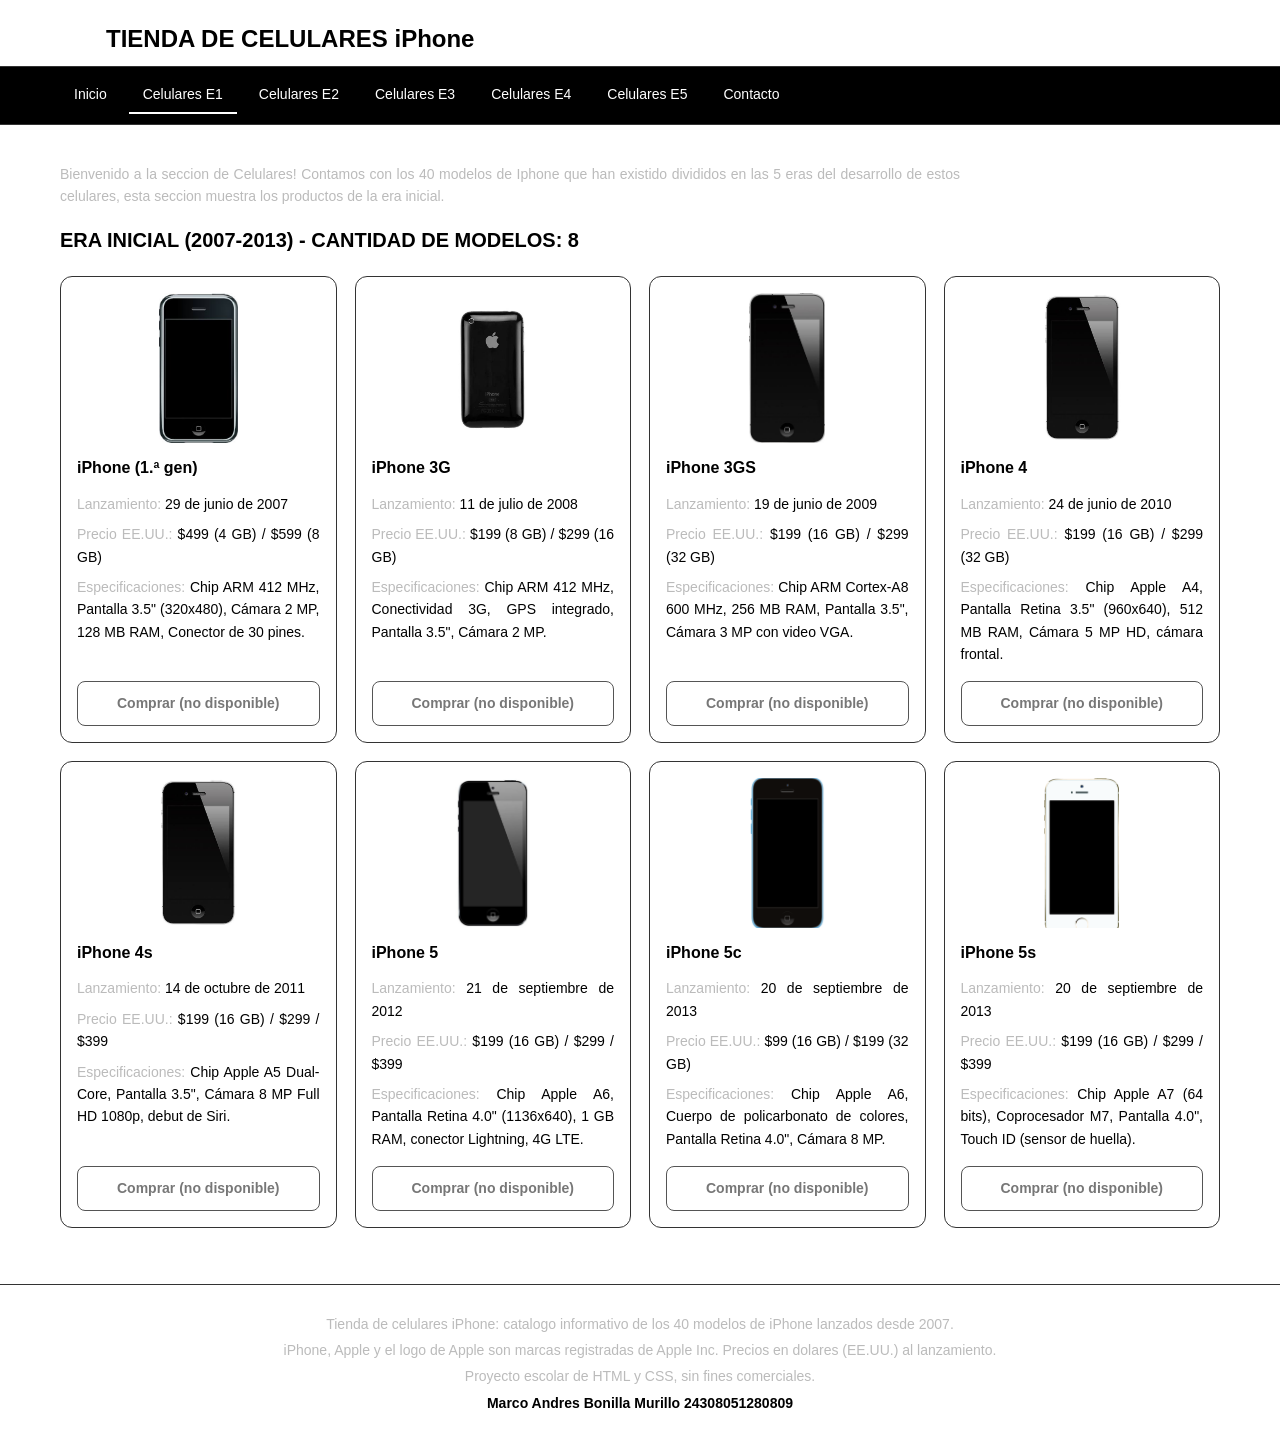
==== celulares e1.html @ 09cbb594 "Add files via upload" ====
<!-- Marco Andres Bonilla Murillo 5J -->
<!DOCTYPE html> <!-- Declaracion del tipo de documento (HTML5) -->
<html lang="es"> <!-- Raiz del documento; lang indica el idioma -->
<head>
	<meta charset="UTF-8"> <!-- Permite acentos y caracteres especiales -->
	<meta name="viewport" content="width=device-width, initial-scale=1"> <!-- Adapta la pagina a pantallas de celular -->
	<title>Celulares E1 | Tienda de celulares iPhone</title>
	<link rel="stylesheet" href="estilos.css"> <!-- Vincula la hoja de estilos compartida -->
</head>
<body>
	<!-- Encabezado con el logo de Apple -->
	<header class="encabezado">
		<svg class="logo-apple" viewBox="0 0 24 24" role="img" aria-label="Logo de Apple"><path d="M12.152 6.896c-.948 0-2.415-1.078-3.96-1.04-2.04.027-3.91 1.183-4.961 3.014-2.117 3.675-.546 9.103 1.519 12.09 1.013 1.454 2.208 3.09 3.792 3.039 1.52-.065 2.09-.987 3.935-.987 1.831 0 2.35.987 3.96.948 1.637-.026 2.676-1.48 3.676-2.948 1.156-1.688 1.636-3.325 1.662-3.415-.039-.013-3.182-1.221-3.22-4.857-.026-3.04 2.48-4.494 2.597-4.559-1.429-2.09-3.623-2.324-4.39-2.376-2-.156-3.675 1.09-4.61 1.09zM15.53 3.83c.843-1.012 1.4-2.427 1.245-3.83-1.207.052-2.662.805-3.532 1.818-.78.896-1.454 2.338-1.273 3.714 1.338.104 2.715-.688 3.559-1.701"/></svg>
		<h1>TIENDA DE CELULARES iPhone</h1>
	</header>
	<!-- Barra de navegacion con enlaces a todos los documentos -->
	<nav>
		<div class="enlaces">
			<a href="index.html">Inicio</a>
			<a href="celulares e1.html" class="activo">Celulares E1</a>
			<a href="celulares e2.html">Celulares E2</a>
			<a href="celulares e3.html">Celulares E3</a>
			<a href="celulares e4.html">Celulares E4</a>
			<a href="celulares e5.html">Celulares E5</a>
			<a href="contacto.html">Contacto</a>
		</div>
	</nav>
	<main>
		<p class="intro">Bienvenido a la seccion de Celulares! Contamos con los 40 modelos de Iphone que han existido divididos en las 5 eras del desarrollo de estos celulares, esta seccion muestra los productos de la era inicial.</p>
		<h2>ERA INICIAL (2007-2013) - CANTIDAD DE MODELOS: 8</h2>
		<!-- Contenedor grid: acomoda las tarjetas en columnas automaticas -->
		<section class="catalogo">
			<!-- Tarjeta de producto: iPhone (1.ª gen) -->
			<article class="tarjeta">
				<img src="img2.png" alt="iPhone (1.ª gen)" width="100" height="150">
				<h3>iPhone (1.ª gen)</h3>
				<p><span class="etiqueta">Lanzamiento:</span> 29 de junio de 2007</p>
				<p><span class="etiqueta">Precio EE.UU.:</span> $499 (4 GB) / $599 (8 GB)</p>
				<p class="specs"><span class="etiqueta">Especificaciones:</span> Chip ARM 412 MHz, Pantalla 3.5" (320x480), Cámara 2 MP, 128 MB RAM, Conector de 30 pines.</p>
				<button class="btn-comprar" type="button" disabled>Comprar (no disponible)</button> <!-- disabled: boton inhabilitado -->
			</article>
			<!-- Tarjeta de producto: iPhone 3G -->
			<article class="tarjeta">
				<img src="img3.png" alt="iPhone 3G" width="100" height="150">
				<h3>iPhone 3G</h3>
				<p><span class="etiqueta">Lanzamiento:</span> 11 de julio de 2008</p>
				<p><span class="etiqueta">Precio EE.UU.:</span> $199 (8 GB) / $299 (16 GB)</p>
				<p class="specs"><span class="etiqueta">Especificaciones:</span> Chip ARM 412 MHz, Conectividad 3G, GPS integrado, Pantalla 3.5", Cámara 2 MP.</p>
				<button class="btn-comprar" type="button" disabled>Comprar (no disponible)</button> <!-- disabled: boton inhabilitado -->
			</article>
			<!-- Tarjeta de producto: iPhone 3GS -->
			<article class="tarjeta">
				<img src="img4.png" alt="iPhone 3GS" width="100" height="150">
				<h3>iPhone 3GS</h3>
				<p><span class="etiqueta">Lanzamiento:</span> 19 de junio de 2009</p>
				<p><span class="etiqueta">Precio EE.UU.:</span> $199 (16 GB) / $299 (32 GB)</p>
				<p class="specs"><span class="etiqueta">Especificaciones:</span> Chip ARM Cortex-A8 600 MHz, 256 MB RAM, Pantalla 3.5", Cámara 3 MP con video VGA.</p>
				<button class="btn-comprar" type="button" disabled>Comprar (no disponible)</button> <!-- disabled: boton inhabilitado -->
			</article>
			<!-- Tarjeta de producto: iPhone 4 -->
			<article class="tarjeta">
				<img src="img5.png" alt="iPhone 4" width="100" height="150">
				<h3>iPhone 4</h3>
				<p><span class="etiqueta">Lanzamiento:</span> 24 de junio de 2010</p>
				<p><span class="etiqueta">Precio EE.UU.:</span> $199 (16 GB) / $299 (32 GB)</p>
				<p class="specs"><span class="etiqueta">Especificaciones:</span> Chip Apple A4, Pantalla Retina 3.5" (960x640), 512 MB RAM, Cámara 5 MP HD, cámara frontal.</p>
				<button class="btn-comprar" type="button" disabled>Comprar (no disponible)</button> <!-- disabled: boton inhabilitado -->
			</article>
			<!-- Tarjeta de producto: iPhone 4s -->
			<article class="tarjeta">
				<img src="img5.png" alt="iPhone 4s" width="100" height="150">
				<h3>iPhone 4s</h3>
				<p><span class="etiqueta">Lanzamiento:</span> 14 de octubre de 2011</p>
				<p><span class="etiqueta">Precio EE.UU.:</span> $199 (16 GB) / $299 / $399</p>
				<p class="specs"><span class="etiqueta">Especificaciones:</span> Chip Apple A5 Dual-Core, Pantalla 3.5", Cámara 8 MP Full HD 1080p, debut de Siri.</p>
				<button class="btn-comprar" type="button" disabled>Comprar (no disponible)</button> <!-- disabled: boton inhabilitado -->
			</article>
			<!-- Tarjeta de producto: iPhone 5 -->
			<article class="tarjeta">
				<img src="img6.png" alt="iPhone 5" width="100" height="150">
				<h3>iPhone 5</h3>
				<p><span class="etiqueta">Lanzamiento:</span> 21 de septiembre de 2012</p>
				<p><span class="etiqueta">Precio EE.UU.:</span> $199 (16 GB) / $299 / $399</p>
				<p class="specs"><span class="etiqueta">Especificaciones:</span> Chip Apple A6, Pantalla Retina 4.0" (1136x640), 1 GB RAM, conector Lightning, 4G LTE.</p>
				<button class="btn-comprar" type="button" disabled>Comprar (no disponible)</button> <!-- disabled: boton inhabilitado -->
			</article>
			<!-- Tarjeta de producto: iPhone 5c -->
			<article class="tarjeta">
				<img src="img7.png" alt="iPhone 5c" width="100" height="150">
				<h3>iPhone 5c</h3>
				<p><span class="etiqueta">Lanzamiento:</span> 20 de septiembre de 2013</p>
				<p><span class="etiqueta">Precio EE.UU.:</span> $99 (16 GB) / $199 (32 GB)</p>
				<p class="specs"><span class="etiqueta">Especificaciones:</span> Chip Apple A6, Cuerpo de policarbonato de colores, Pantalla Retina 4.0", Cámara 8 MP.</p>
				<button class="btn-comprar" type="button" disabled>Comprar (no disponible)</button> <!-- disabled: boton inhabilitado -->
			</article>
			<!-- Tarjeta de producto: iPhone 5s -->
			<article class="tarjeta">
				<img src="img8.png" alt="iPhone 5s" width="100" height="150">
				<h3>iPhone 5s</h3>
				<p><span class="etiqueta">Lanzamiento:</span> 20 de septiembre de 2013</p>
				<p><span class="etiqueta">Precio EE.UU.:</span> $199 (16 GB) / $299 / $399</p>
				<p class="specs"><span class="etiqueta">Especificaciones:</span> Chip Apple A7 (64 bits), Coprocesador M7, Pantalla 4.0", Touch ID (sensor de huella).</p>
				<button class="btn-comprar" type="button" disabled>Comprar (no disponible)</button> <!-- disabled: boton inhabilitado -->
			</article>
		</section>
	</main>
	<!-- Footer: datos de la pagina, la marca y el autor -->
	<footer>
		<p>Tienda de celulares iPhone: catalogo informativo de los 40 modelos de iPhone lanzados desde 2007.</p>
		<p>iPhone, Apple y el logo de Apple son marcas registradas de Apple Inc. Precios en dolares (EE.UU.) al lanzamiento.</p>
		<p>Proyecto escolar de HTML y CSS, sin fines comerciales.</p>
		<p class="nombre">Marco Andres Bonilla Murillo 24308051280809</p>
	</footer>
</body>
</html>
---- estilos.css ----
/* ===== estilos.css: hoja de estilos compartida por todos los documentos ===== */

/* Variables CSS (custom properties): se declaran una vez y se reutilizan */
:root {
  --negro: #000;          /* color predominante */
  --gris-oscuro: #111;    /* fondo de tarjetas */
  --gris-borde: #333;     /* bordes discretos */
  --gris-texto: #bbb;     /* texto secundario */
  --blanco: #fff;         /* complemento */
}

/* Reinicio basico: box-sizing hace que padding y borde cuenten dentro del ancho */
* { box-sizing: border-box; }

/* Fuente principal: Arial 14 con texto justificado */
body {
  margin: 0;
  background: var(--blanco);/*Cambiar color a --negro*/
  color: var(--negro);/*Cambiar color a --blanco*/
  font-family: Arial, sans-serif;
  font-size: 14px;
  line-height: 1.6;
  text-align: justify;
  margin: 0 auto;
}

/* Contenedor central que limita el ancho del contenido */
main, .contenedor { max-width: 1200px; margin: 0 auto; padding: 24px 20px; }

/* ----- Encabezado con logo de Apple ----- */
.encabezado { display: flex; align-items: center; gap: 12px; padding: 20px 20px 8px; max-width: 1200px; margin: 0 auto; }
.logo-apple { width: 34px; height: 34px; fill: var(--blanco); } /* fill pinta el SVG */
.encabezado h1 { margin: 0; font-size: 24px; text-align: left; }

/* ----- Barra de navegacion ----- */
nav { background: var(--negro);/*Cambiar a --negro */ border-top: 1px solid var(--gris-borde); border-bottom: 1px solid var(--gris-borde); }
nav .enlaces { display: flex; flex-wrap: wrap; gap: 8px; max-width: 1200px; margin: 0 auto; padding: 10px 20px; }
nav a { color: var(--blanco);/*Cambiar color a --blanco */ text-decoration: none; padding: 6px 14px; border-radius: 6px; transition: text-shadow .2s, box-shadow .2s; }
/* Efecto de brillo: se activa con :hover (raton encima) y :focus-visible (teclado) */
nav a:hover, nav a:focus-visible {
  text-shadow: 0 0 8px #fff, 0 0 16px #fff;
  box-shadow: 0 0 10px rgba(255,255,255,.7);
  outline: none;
}
nav a.activo { border-bottom: 2px solid var(--blanco); border-radius: 6px 6px 0 0; } /* pagina actual */

/* ----- Textos ----- */
h2 { font-size: 20px; text-align: left; }
h3 { text-align: left; }
.intro { max-width: 900px; color: var(--gris-texto)/*Cambiar a --gris-texto*/; }
.hero-img { display: block; max-width: 100%; height: auto; border: 1px solid var(--gris-borde); border-radius: 12px; margin-top: 16px; }

/* ----- Tarjetas de producto (reemplazan las tablas) ----- */
/* CSS Grid: crea columnas automaticas de minimo 240px que se adaptan al ancho */
.catalogo { display: grid; grid-template-columns: repeat(auto-fill, minmax(240px, 1fr)); gap: 18px; margin-top: 20px; }
.tarjeta { display: flex; flex-direction: column; background: var(--blanco)/*Cambiar a --gris-oscuro*/; border: 1px solid var(--gris-borde); border-radius: 12px; padding: 16px; }
.tarjeta img { align-self: center; width: 100px; height: 150px; object-fit: contain; margin-bottom: 12px; }
.tarjeta h3 { margin: 0 0 8px; font-size: 16px; }
.tarjeta p { margin: 4px 0; }
.tarjeta .etiqueta { color: var(--gris-texto)/*Cambiar a --gris-texto*/; }
.tarjeta .specs { flex: 1; } /* flex:1 empuja el boton al fondo de la tarjeta */

/* Boton de compra inhabilitado (atributo disabled en el HTML) */
.btn-comprar { margin-top: 12px; padding: 10px; font: inherit; font-weight: bold; border: 1px solid var(--blanco); border-radius: 8px; background: var(--blanco); color: var(--negro); }
.btn-comprar:disabled { background: transparent; color: #777; border-color: #555; cursor: not-allowed; }

/* ----- Formularios (pagina de contacto) ----- */
.caja-form { max-width: 460px; margin: 0 auto; background: var(--blanco)/*Cambiar a --gris-oscuro*/; border: 1px solid var(--gris-borde); border-radius: 12px; padding: 24px; }
.pestanas { display: flex; gap: 8px; margin-bottom: 16px; }
.pestana, .btn { font: inherit; padding: 10px 16px; border-radius: 8px; border: 1px solid var(--blanco); background: transparent; color: var(--negro)/*Cambiar a --blanco*/; cursor: pointer; }
.pestana { flex: 1; }
.pestana.activa, .btn.principal { background: var(--negro)/*Cambiar a --blanco*/; color: var(--blanco)/*Cambiar a --negro*/; font-weight: bold; }
label { display: block; margin-top: 12px; }
input { width: 100%; margin-top: 4px; padding: 10px; font: inherit; color: var(--negro)/*Cambiar a --blanco*/; background: var(--blanco)/*Cambiar a --negro*/; border: 1px solid #666; border-radius: 6px; }
input:focus { outline: 2px solid var(--blanco)/*Cambiar a Blanco*/; }
.acciones { display: flex; gap: 10px; margin-top: 18px; }
.mensaje { margin-top: 12px; min-height: 1.4em; color: var(--gris-texto); }
.oculto { display: none; } /* clase que JavaScript agrega o quita para mostrar/ocultar formularios */

/* ----- Footer ----- */
footer { border-top: 1px solid var(--gris-borde); margin-top: 32px; padding: 24px 20px; text-align: center; color: var(--gris-texto); }
footer p { margin: 4px 0; text-align: center; }
footer .nombre { color: var(--negro)/*Cambiar a --blanco*/; font-weight: bold; }

/* Accesibilidad: respeta a quien desactiva las animaciones en su sistema */
@media (prefers-reduced-motion: reduce) { * { transition: none !important; } }
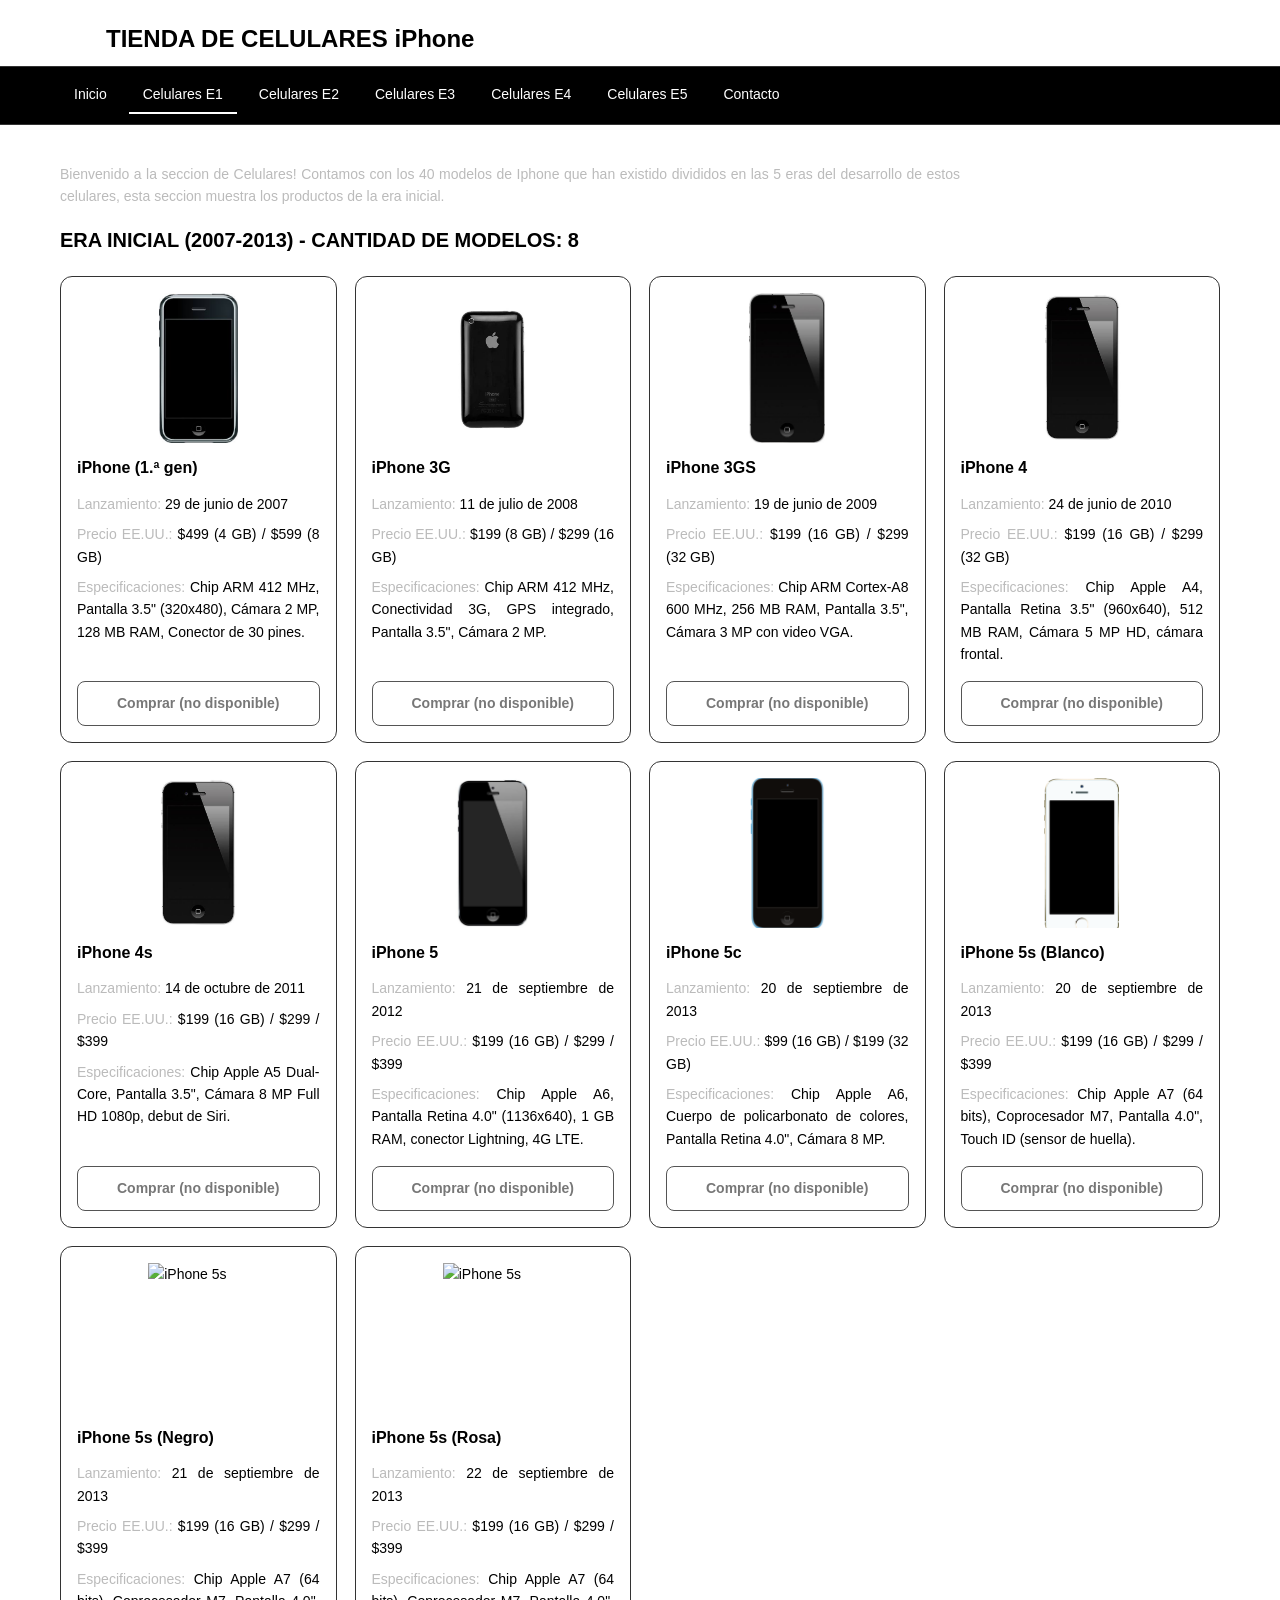
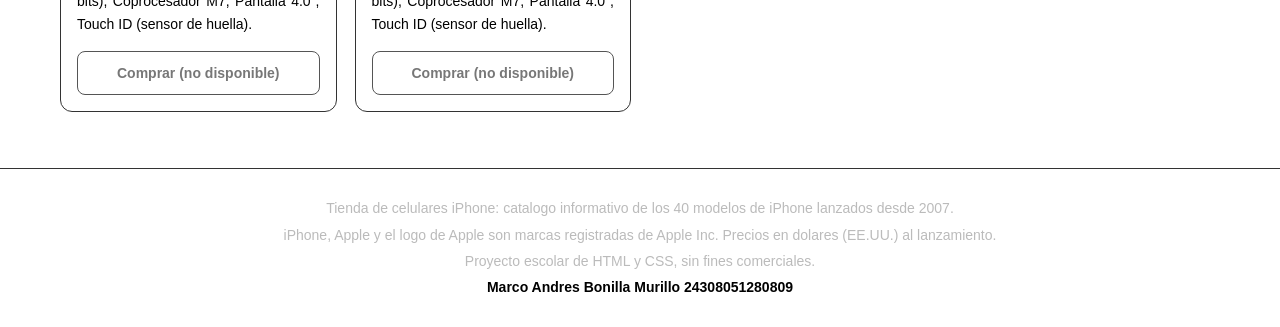
==== commit 845d33df: "Update celulares e1.html" ====
--- a/celulares e1.html
+++ b/celulares e1.html
@@ -30,7 +30,7 @@
 		<h2>ERA INICIAL (2007-2013) - CANTIDAD DE MODELOS: 8</h2>
 		<!-- Contenedor grid: acomoda las tarjetas en columnas automaticas -->
 		<section class="catalogo">
-			<!-- Tarjeta de producto: iPhone (1.ª gen) -->
+			<!-- Tarjeta de producto: iPhone (1.ª gen) PRODUCTO 1/10 -->
 			<article class="tarjeta">
 				<img src="img2.png" alt="iPhone (1.ª gen)" width="100" height="150">
 				<h3>iPhone (1.ª gen)</h3>
@@ -39,7 +39,7 @@
 				<p class="specs"><span class="etiqueta">Especificaciones:</span> Chip ARM 412 MHz, Pantalla 3.5" (320x480), Cámara 2 MP, 128 MB RAM, Conector de 30 pines.</p>
 				<button class="btn-comprar" type="button" disabled>Comprar (no disponible)</button> <!-- disabled: boton inhabilitado -->
 			</article>
-			<!-- Tarjeta de producto: iPhone 3G -->
+			<!-- Tarjeta de producto: iPhone 3G PRODUCTO 2/10-->
 			<article class="tarjeta">
 				<img src="img3.png" alt="iPhone 3G" width="100" height="150">
 				<h3>iPhone 3G</h3>
@@ -48,7 +48,7 @@
 				<p class="specs"><span class="etiqueta">Especificaciones:</span> Chip ARM 412 MHz, Conectividad 3G, GPS integrado, Pantalla 3.5", Cámara 2 MP.</p>
 				<button class="btn-comprar" type="button" disabled>Comprar (no disponible)</button> <!-- disabled: boton inhabilitado -->
 			</article>
-			<!-- Tarjeta de producto: iPhone 3GS -->
+			<!-- Tarjeta de producto: iPhone 3GS PRODUCTO 3/10-->
 			<article class="tarjeta">
 				<img src="img4.png" alt="iPhone 3GS" width="100" height="150">
 				<h3>iPhone 3GS</h3>
@@ -57,7 +57,7 @@
 				<p class="specs"><span class="etiqueta">Especificaciones:</span> Chip ARM Cortex-A8 600 MHz, 256 MB RAM, Pantalla 3.5", Cámara 3 MP con video VGA.</p>
 				<button class="btn-comprar" type="button" disabled>Comprar (no disponible)</button> <!-- disabled: boton inhabilitado -->
 			</article>
-			<!-- Tarjeta de producto: iPhone 4 -->
+			<!-- Tarjeta de producto: iPhone 4 PRODUCTO 4/10-->
 			<article class="tarjeta">
 				<img src="img5.png" alt="iPhone 4" width="100" height="150">
 				<h3>iPhone 4</h3>
@@ -66,7 +66,7 @@
 				<p class="specs"><span class="etiqueta">Especificaciones:</span> Chip Apple A4, Pantalla Retina 3.5" (960x640), 512 MB RAM, Cámara 5 MP HD, cámara frontal.</p>
 				<button class="btn-comprar" type="button" disabled>Comprar (no disponible)</button> <!-- disabled: boton inhabilitado -->
 			</article>
-			<!-- Tarjeta de producto: iPhone 4s -->
+			<!-- Tarjeta de producto: iPhone 4s PRODCUTO 5/10-->
 			<article class="tarjeta">
 				<img src="img5.png" alt="iPhone 4s" width="100" height="150">
 				<h3>iPhone 4s</h3>
@@ -75,7 +75,7 @@
 				<p class="specs"><span class="etiqueta">Especificaciones:</span> Chip Apple A5 Dual-Core, Pantalla 3.5", Cámara 8 MP Full HD 1080p, debut de Siri.</p>
 				<button class="btn-comprar" type="button" disabled>Comprar (no disponible)</button> <!-- disabled: boton inhabilitado -->
 			</article>
-			<!-- Tarjeta de producto: iPhone 5 -->
+			<!-- Tarjeta de producto: iPhone 5 PRODUCTO 6/10-->
 			<article class="tarjeta">
 				<img src="img6.png" alt="iPhone 5" width="100" height="150">
 				<h3>iPhone 5</h3>
@@ -84,7 +84,7 @@
 				<p class="specs"><span class="etiqueta">Especificaciones:</span> Chip Apple A6, Pantalla Retina 4.0" (1136x640), 1 GB RAM, conector Lightning, 4G LTE.</p>
 				<button class="btn-comprar" type="button" disabled>Comprar (no disponible)</button> <!-- disabled: boton inhabilitado -->
 			</article>
-			<!-- Tarjeta de producto: iPhone 5c -->
+			<!-- Tarjeta de producto: iPhone 5c PRODUCTO 7/10-->
 			<article class="tarjeta">
 				<img src="img7.png" alt="iPhone 5c" width="100" height="150">
 				<h3>iPhone 5c</h3>
@@ -93,11 +93,29 @@
 				<p class="specs"><span class="etiqueta">Especificaciones:</span> Chip Apple A6, Cuerpo de policarbonato de colores, Pantalla Retina 4.0", Cámara 8 MP.</p>
 				<button class="btn-comprar" type="button" disabled>Comprar (no disponible)</button> <!-- disabled: boton inhabilitado -->
 			</article>
-			<!-- Tarjeta de producto: iPhone 5s -->
+			<!-- Tarjeta de producto: iPhone 5s PRODUCTO 8/10-->
 			<article class="tarjeta">
 				<img src="img8.png" alt="iPhone 5s" width="100" height="150">
-				<h3>iPhone 5s</h3>
+				<h3>iPhone 5s (Blanco) </h3>
 				<p><span class="etiqueta">Lanzamiento:</span> 20 de septiembre de 2013</p>
+				<p><span class="etiqueta">Precio EE.UU.:</span> $199 (16 GB) / $299 / $399</p>
+				<p class="specs"><span class="etiqueta">Especificaciones:</span> Chip Apple A7 (64 bits), Coprocesador M7, Pantalla 4.0", Touch ID (sensor de huella).</p>
+				<button class="btn-comprar" type="button" disabled>Comprar (no disponible)</button> <!-- disabled: boton inhabilitado -->
+			</article>
+			<!-- Tarjeta de producto: iPhone 5s PRODUCTO 9/10-->
+			<article class="tarjeta">
+				<img src="img9a.png" alt="iPhone 5s" width="100" height="150">
+				<h3>iPhone 5s (Negro)</h3>
+				<p><span class="etiqueta">Lanzamiento:</span> 21 de septiembre de 2013</p>
+				<p><span class="etiqueta">Precio EE.UU.:</span> $199 (16 GB) / $299 / $399</p>
+				<p class="specs"><span class="etiqueta">Especificaciones:</span> Chip Apple A7 (64 bits), Coprocesador M7, Pantalla 4.0", Touch ID (sensor de huella).</p>
+				<button class="btn-comprar" type="button" disabled>Comprar (no disponible)</button> <!-- disabled: boton inhabilitado -->
+			</article>
+			<!-- Tarjeta de producto: iPhone 5s PRODUCTO 10/10-->
+			<article class="tarjeta">
+				<img src="img10a.png" alt="iPhone 5s" width="100" height="150">
+				<h3>iPhone 5s (Rosa) </h3>
+				<p><span class="etiqueta">Lanzamiento:</span> 22 de septiembre de 2013</p>
 				<p><span class="etiqueta">Precio EE.UU.:</span> $199 (16 GB) / $299 / $399</p>
 				<p class="specs"><span class="etiqueta">Especificaciones:</span> Chip Apple A7 (64 bits), Coprocesador M7, Pantalla 4.0", Touch ID (sensor de huella).</p>
 				<button class="btn-comprar" type="button" disabled>Comprar (no disponible)</button> <!-- disabled: boton inhabilitado -->
